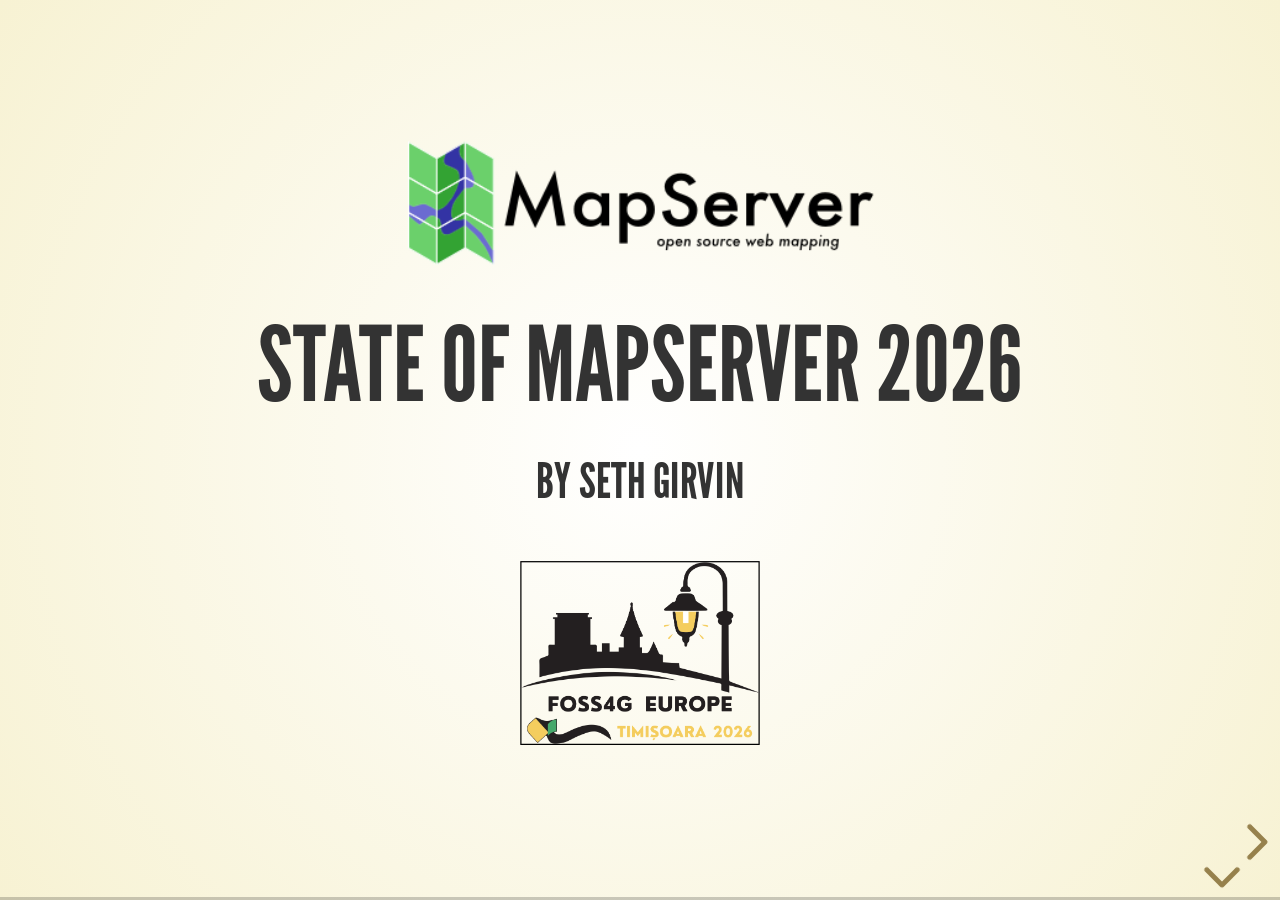
==== index.html @ 499463e8 "Survey files" ====
﻿<!doctype html>
<html>
<head>
    <meta charset="utf-8">
    <meta name="viewport" content="width=device-width, initial-scale=1.0, maximum-scale=1.0, user-scalable=no">

    <title>State of MapServer 2026</title>

    <link rel="stylesheet" href="dist/reset.css">
    <link rel="stylesheet" href="dist/reveal.css">
    <link rel="stylesheet" href="dist/theme/beige.css">
    <link rel="stylesheet" href="css/custom.css">
    <!-- Theme used for syntax highlighted code -->
    <link rel="stylesheet" href="plugin/highlight/monokai.css">
</head>
<body>
    <div class="reveal">
        <div class="slides">
            <section data-external="content/presentation.html"></section>
        </div>
        <div class="slides">
            <section data-external="content/survey.html"></section>
        </div>
    </div>

    <script src="dist/reveal.js"></script>
    <script src="plugin/notes/notes.js"></script>
    <script src="plugin/markdown/markdown.js"></script>
    <script src="plugin/highlight/highlight.js"></script>
    <script>
        // More info about initialization & config:
        // - https://revealjs.com/initialization/
        // - https://revealjs.com/config/
        Reveal.initialize({
            hash: true,

            // Learn about plugins: https://revealjs.com/plugins/
            plugins: [RevealMarkdown, RevealHighlight, RevealNotes],
            dependencies: [
                {
                    src: 'plugin/external/external.js',
                    condition: function () {
                        return !!document.querySelector('[data-external],[data-external-replace]');
                    }
                }
            ]
        });
    </script>
</body>
</html>
---- dist/reveal.css ----
/**
 * reveal.js 5.2.0
 * https://revealjs.com
 * MIT licensed
 *
 * Copyright (C) 2011-2024 Hakim El Hattab, https://hakim.se
 */

.reveal .r-stretch,.reveal .stretch{max-width:none;max-height:none}.reveal pre.r-stretch code,.reveal pre.stretch code{height:100%;max-height:100%;box-sizing:border-box}.reveal .r-fit-text{display:inline-block;white-space:nowrap}.reveal .r-stack{display:grid;grid-template-rows:100%}.reveal .r-stack>*{grid-area:1/1;margin:auto}.reveal .r-hstack,.reveal .r-vstack{display:flex}.reveal .r-hstack img,.reveal .r-hstack video,.reveal .r-vstack img,.reveal .r-vstack video{min-width:0;min-height:0;object-fit:contain}.reveal .r-vstack{flex-direction:column;align-items:center;justify-content:center}.reveal .r-hstack{flex-direction:row;align-items:center;justify-content:center}.reveal .items-stretch{align-items:stretch}.reveal .items-start{align-items:flex-start}.reveal .items-center{align-items:center}.reveal .items-end{align-items:flex-end}.reveal .justify-between{justify-content:space-between}.reveal .justify-around{justify-content:space-around}.reveal .justify-start{justify-content:flex-start}.reveal .justify-center{justify-content:center}.reveal .justify-end{justify-content:flex-end}html.reveal-full-page{width:100%;height:100%;height:100vh;height:calc(var(--vh,1vh) * 100);height:100dvh;overflow:hidden}.reveal-viewport{height:100%;overflow:hidden;position:relative;line-height:1;margin:0;background-color:#fff;color:#000;--r-controls-spacing:12px;--r-overlay-header-height:40px;--r-overlay-margin:0px;--r-overlay-padding:6px;--r-overlay-gap:5px}@media screen and (max-width:1024px),(max-height:768px){.reveal-viewport{--r-overlay-header-height:26px}}.reveal-viewport:fullscreen{top:0!important;left:0!important;width:100%!important;height:100%!important;transform:none!important}.reveal .fragment{transition:all .2s ease}.reveal .fragment:not(.custom){opacity:0;visibility:hidden;will-change:opacity}.reveal .fragment.visible{opacity:1;visibility:inherit}.reveal .fragment.disabled{transition:none}.reveal .fragment.grow{opacity:1;visibility:inherit}.reveal .fragment.grow.visible{transform:scale(1.3)}.reveal .fragment.shrink{opacity:1;visibility:inherit}.reveal .fragment.shrink.visible{transform:scale(.7)}.reveal .fragment.zoom-in{transform:scale(.1)}.reveal .fragment.zoom-in.visible{transform:none}.reveal .fragment.fade-out{opacity:1;visibility:inherit}.reveal .fragment.fade-out.visible{opacity:0;visibility:hidden}.reveal .fragment.semi-fade-out{opacity:1;visibility:inherit}.reveal .fragment.semi-fade-out.visible{opacity:.5;visibility:inherit}.reveal .fragment.strike{opacity:1;visibility:inherit}.reveal .fragment.strike.visible{text-decoration:line-through}.reveal .fragment.fade-up{transform:translate(0,40px)}.reveal .fragment.fade-up.visible{transform:translate(0,0)}.reveal .fragment.fade-down{transform:translate(0,-40px)}.reveal .fragment.fade-down.visible{transform:translate(0,0)}.reveal .fragment.fade-right{transform:translate(-40px,0)}.reveal .fragment.fade-right.visible{transform:translate(0,0)}.reveal .fragment.fade-left{transform:translate(40px,0)}.reveal .fragment.fade-left.visible{transform:translate(0,0)}.reveal .fragment.current-visible,.reveal .fragment.fade-in-then-out{opacity:0;visibility:hidden}.reveal .fragment.current-visible.current-fragment,.reveal .fragment.fade-in-then-out.current-fragment{opacity:1;visibility:inherit}.reveal .fragment.fade-in-then-semi-out{opacity:0;visibility:hidden}.reveal .fragment.fade-in-then-semi-out.visible{opacity:.5;visibility:inherit}.reveal .fragment.fade-in-then-semi-out.current-fragment{opacity:1;visibility:inherit}.reveal .fragment.highlight-blue,.reveal .fragment.highlight-current-blue,.reveal .fragment.highlight-current-green,.reveal .fragment.highlight-current-red,.reveal .fragment.highlight-green,.reveal .fragment.highlight-red{opacity:1;visibility:inherit}.reveal .fragment.highlight-red.visible{color:#ff2c2d}.reveal .fragment.highlight-green.visible{color:#17ff2e}.reveal .fragment.highlight-blue.visible{color:#1b91ff}.reveal .fragment.highlight-current-red.current-fragment{color:#ff2c2d}.reveal .fragment.highlight-current-green.current-fragment{color:#17ff2e}.reveal .fragment.highlight-current-blue.current-fragment{color:#1b91ff}.reveal:after{content:"";font-style:italic}.reveal iframe{z-index:1}.reveal a{position:relative}@keyframes bounce-right{0%,10%,25%,40%,50%{transform:translateX(0)}20%{transform:translateX(10px)}30%{transform:translateX(-5px)}}@keyframes bounce-left{0%,10%,25%,40%,50%{transform:translateX(0)}20%{transform:translateX(-10px)}30%{transform:translateX(5px)}}@keyframes bounce-down{0%,10%,25%,40%,50%{transform:translateY(0)}20%{transform:translateY(10px)}30%{transform:translateY(-5px)}}.reveal .controls{display:none;position:absolute;top:auto;bottom:var(--r-controls-spacing);right:var(--r-controls-spacing);left:auto;z-index:11;color:#000;pointer-events:none;font-size:10px}.reveal .controls button{position:absolute;padding:0;background-color:transparent;border:0;outline:0;cursor:pointer;color:currentColor;transform:scale(.9999);transition:color .2s ease,opacity .2s ease,transform .2s ease;z-index:2;pointer-events:auto;font-size:inherit;visibility:hidden;opacity:0;-webkit-appearance:none;-webkit-tap-highlight-color:transparent}.reveal .controls .controls-arrow:after,.reveal .controls .controls-arrow:before{content:"";position:absolute;top:0;left:0;width:2.6em;height:.5em;border-radius:.25em;background-color:currentColor;transition:all .15s ease,background-color .8s ease;transform-origin:.2em 50%;will-change:transform}.reveal .controls .controls-arrow{position:relative;width:3.6em;height:3.6em}.reveal .controls .controls-arrow:before{transform:translateX(.5em) translateY(1.55em) rotate(45deg)}.reveal .controls .controls-arrow:after{transform:translateX(.5em) translateY(1.55em) rotate(-45deg)}.reveal .controls .controls-arrow:hover:before{transform:translateX(.5em) translateY(1.55em) rotate(40deg)}.reveal .controls .controls-arrow:hover:after{transform:translateX(.5em) translateY(1.55em) rotate(-40deg)}.reveal .controls .controls-arrow:active:before{transform:translateX(.5em) translateY(1.55em) rotate(36deg)}.reveal .controls .controls-arrow:active:after{transform:translateX(.5em) translateY(1.55em) rotate(-36deg)}.reveal .controls .navigate-left{right:6.4em;bottom:3.2em;transform:translateX(-10px)}.reveal .controls .navigate-left.highlight{animation:bounce-left 2s 50 both ease-out}.reveal .controls .navigate-right{right:0;bottom:3.2em;transform:translateX(10px)}.reveal .controls .navigate-right .controls-arrow{transform:rotate(180deg)}.reveal .controls .navigate-right.highlight{animation:bounce-right 2s 50 both ease-out}.reveal .controls .navigate-up{right:3.2em;bottom:6.4em;transform:translateY(-10px)}.reveal .controls .navigate-up .controls-arrow{transform:rotate(90deg)}.reveal .controls .navigate-down{right:3.2em;bottom:-1.4em;padding-bottom:1.4em;transform:translateY(10px)}.reveal .controls .navigate-down .controls-arrow{transform:rotate(-90deg)}.reveal .controls .navigate-down.highlight{animation:bounce-down 2s 50 both ease-out}.reveal .controls[data-controls-back-arrows=faded] .navigate-up.enabled{opacity:.3}.reveal .controls[data-controls-back-arrows=faded] .navigate-up.enabled:hover{opacity:1}.reveal .controls[data-controls-back-arrows=hidden] .navigate-up.enabled{opacity:0;visibility:hidden}.reveal .controls .enabled{visibility:visible;opacity:.9;cursor:pointer;transform:none}.reveal .controls .enabled.fragmented{opacity:.5}.reveal .controls .enabled.fragmented:hover,.reveal .controls .enabled:hover{opacity:1}.reveal:not(.rtl) .controls[data-controls-back-arrows=faded] .navigate-left.enabled{opacity:.3}.reveal:not(.rtl) .controls[data-controls-back-arrows=faded] .navigate-left.enabled:hover{opacity:1}.reveal:not(.rtl) .controls[data-controls-back-arrows=hidden] .navigate-left.enabled{opacity:0;visibility:hidden}.reveal.rtl .controls[data-controls-back-arrows=faded] .navigate-right.enabled{opacity:.3}.reveal.rtl .controls[data-controls-back-arrows=faded] .navigate-right.enabled:hover{opacity:1}.reveal.rtl .controls[data-controls-back-arrows=hidden] .navigate-right.enabled{opacity:0;visibility:hidden}.reveal[data-navigation-mode=linear].has-horizontal-slides .navigate-down,.reveal[data-navigation-mode=linear].has-horizontal-slides .navigate-up{display:none}.reveal:not(.has-vertical-slides) .controls .navigate-left,.reveal[data-navigation-mode=linear].has-horizontal-slides .navigate-left{bottom:1.4em;right:5.5em}.reveal:not(.has-vertical-slides) .controls .navigate-right,.reveal[data-navigation-mode=linear].has-horizontal-slides .navigate-right{bottom:1.4em;right:.5em}.reveal:not(.has-horizontal-slides) .controls .navigate-up{right:1.4em;bottom:5em}.reveal:not(.has-horizontal-slides) .controls .navigate-down{right:1.4em;bottom:.5em}.reveal.has-dark-background .controls{color:#fff}.reveal.has-light-background .controls{color:#000}.reveal.no-hover .controls .controls-arrow:active:before,.reveal.no-hover .controls .controls-arrow:hover:before{transform:translateX(.5em) translateY(1.55em) rotate(45deg)}.reveal.no-hover .controls .controls-arrow:active:after,.reveal.no-hover .controls .controls-arrow:hover:after{transform:translateX(.5em) translateY(1.55em) rotate(-45deg)}@media screen and (min-width:500px){.reveal-viewport{--r-controls-spacing:0.8em}.reveal .controls[data-controls-layout=edges]{top:0;right:0;bottom:0;left:0}.reveal .controls[data-controls-layout=edges] .navigate-down,.reveal .controls[data-controls-layout=edges] .navigate-left,.reveal .controls[data-controls-layout=edges] .navigate-right,.reveal .controls[data-controls-layout=edges] .navigate-up{bottom:auto;right:auto}.reveal .controls[data-controls-layout=edges] .navigate-left{top:50%;left:var(--r-controls-spacing);margin-top:-1.8em}.reveal .controls[data-controls-layout=edges] .navigate-right{top:50%;right:var(--r-controls-spacing);margin-top:-1.8em}.reveal .controls[data-controls-layout=edges] .navigate-up{top:var(--r-controls-spacing);left:50%;margin-left:-1.8em}.reveal .controls[data-controls-layout=edges] .navigate-down{bottom:calc(var(--r-controls-spacing) - 1.4em + .3em);left:50%;margin-left:-1.8em}}.reveal .progress{position:absolute;display:none;height:3px;width:100%;bottom:0;left:0;z-index:10;background-color:rgba(0,0,0,.2);color:#fff}.reveal .progress:after{content:"";display:block;position:absolute;height:10px;width:100%;top:-10px}.reveal .progress span{display:block;height:100%;width:100%;background-color:currentColor;transition:transform .8s cubic-bezier(.26,.86,.44,.985);transform-origin:0 0;transform:scaleX(0)}.reveal .slide-number{position:absolute;display:block;right:8px;bottom:8px;z-index:31;font-family:Helvetica,sans-serif;font-size:12px;line-height:1;color:#fff;background-color:rgba(0,0,0,.4);padding:5px}.reveal .slide-number a{color:currentColor}.reveal .slide-number-delimiter{margin:0 3px}.reveal{position:relative;width:100%;height:100%;overflow:hidden;touch-action:pinch-zoom}.reveal.embedded{touch-action:pan-y}.reveal.embedded.is-vertical-slide{touch-action:none}.reveal .slides{position:absolute;width:100%;height:100%;top:0;right:0;bottom:0;left:0;margin:auto;pointer-events:none;overflow:visible;z-index:1;text-align:center;perspective:600px;perspective-origin:50% 40%}.reveal .slides>section{perspective:600px}.reveal .slides>section,.reveal .slides>section>section{display:none;position:absolute;width:100%;pointer-events:auto;z-index:10;transform-style:flat;transition:transform-origin .8s cubic-bezier(.26,.86,.44,.985),transform .8s cubic-bezier(.26,.86,.44,.985),visibility .8s cubic-bezier(.26,.86,.44,.985),opacity .8s cubic-bezier(.26,.86,.44,.985)}.reveal[data-transition-speed=fast] .slides section{transition-duration:.4s}.reveal[data-transition-speed=slow] .slides section{transition-duration:1.2s}.reveal .slides section[data-transition-speed=fast]{transition-duration:.4s}.reveal .slides section[data-transition-speed=slow]{transition-duration:1.2s}.reveal .slides>section.stack{padding-top:0;padding-bottom:0;pointer-events:none;height:100%}.reveal .slides>section.present,.reveal .slides>section>section.present{display:block;z-index:11;opacity:1}.reveal .slides>section:empty,.reveal .slides>section>section:empty,.reveal .slides>section>section[data-background-interactive],.reveal .slides>section[data-background-interactive]{pointer-events:none}.reveal.center,.reveal.center .slides,.reveal.center .slides section{min-height:0!important}.reveal .slides>section:not(.present),.reveal .slides>section>section:not(.present){pointer-events:none}.reveal.overview .slides>section,.reveal.overview .slides>section>section{pointer-events:auto}.reveal .slides>section.future,.reveal .slides>section.future>section,.reveal .slides>section.past,.reveal .slides>section.past>section,.reveal .slides>section>section.future,.reveal .slides>section>section.past{opacity:0}.reveal .slides>section[data-transition=slide].past,.reveal .slides>section[data-transition~=slide-out].past,.reveal.slide .slides>section:not([data-transition]).past{transform:translate(-150%,0)}.reveal .slides>section[data-transition=slide].future,.reveal .slides>section[data-transition~=slide-in].future,.reveal.slide .slides>section:not([data-transition]).future{transform:translate(150%,0)}.reveal .slides>section>section[data-transition=slide].past,.reveal .slides>section>section[data-transition~=slide-out].past,.reveal.slide .slides>section>section:not([data-transition]).past{transform:translate(0,-150%)}.reveal .slides>section>section[data-transition=slide].future,.reveal .slides>section>section[data-transition~=slide-in].future,.reveal.slide .slides>section>section:not([data-transition]).future{transform:translate(0,150%)}.reveal .slides>section[data-transition=linear].past,.reveal .slides>section[data-transition~=linear-out].past,.reveal.linear .slides>section:not([data-transition]).past{transform:translate(-150%,0)}.reveal .slides>section[data-transition=linear].future,.reveal .slides>section[data-transition~=linear-in].future,.reveal.linear .slides>section:not([data-transition]).future{transform:translate(150%,0)}.reveal .slides>section>section[data-transition=linear].past,.reveal .slides>section>section[data-transition~=linear-out].past,.reveal.linear .slides>section>section:not([data-transition]).past{transform:translate(0,-150%)}.reveal .slides>section>section[data-transition=linear].future,.reveal .slides>section>section[data-transition~=linear-in].future,.reveal.linear .slides>section>section:not([data-transition]).future{transform:translate(0,150%)}.reveal .slides section[data-transition=default].stack,.reveal.default .slides section.stack{transform-style:preserve-3d}.reveal .slides>section[data-transition=default].past,.reveal .slides>section[data-transition~=default-out].past,.reveal.default .slides>section:not([data-transition]).past{transform:translate3d(-100%,0,0) rotateY(-90deg) translate3d(-100%,0,0)}.reveal .slides>section[data-transition=default].future,.reveal .slides>section[data-transition~=default-in].future,.reveal.default .slides>section:not([data-transition]).future{transform:translate3d(100%,0,0) rotateY(90deg) translate3d(100%,0,0)}.reveal .slides>section>section[data-transition=default].past,.reveal .slides>section>section[data-transition~=default-out].past,.reveal.default .slides>section>section:not([data-transition]).past{transform:translate3d(0,-300px,0) rotateX(70deg) translate3d(0,-300px,0)}.reveal .slides>section>section[data-transition=default].future,.reveal .slides>section>section[data-transition~=default-in].future,.reveal.default .slides>section>section:not([data-transition]).future{transform:translate3d(0,300px,0) rotateX(-70deg) translate3d(0,300px,0)}.reveal .slides section[data-transition=convex].stack,.reveal.convex .slides section.stack{transform-style:preserve-3d}.reveal .slides>section[data-transition=convex].past,.reveal .slides>section[data-transition~=convex-out].past,.reveal.convex .slides>section:not([data-transition]).past{transform:translate3d(-100%,0,0) rotateY(-90deg) translate3d(-100%,0,0)}.reveal .slides>section[data-transition=convex].future,.reveal .slides>section[data-transition~=convex-in].future,.reveal.convex .slides>section:not([data-transition]).future{transform:translate3d(100%,0,0) rotateY(90deg) translate3d(100%,0,0)}.reveal .slides>section>section[data-transition=convex].past,.reveal .slides>section>section[data-transition~=convex-out].past,.reveal.convex .slides>section>section:not([data-transition]).past{transform:translate3d(0,-300px,0) rotateX(70deg) translate3d(0,-300px,0)}.reveal .slides>section>section[data-transition=convex].future,.reveal .slides>section>section[data-transition~=convex-in].future,.reveal.convex .slides>section>section:not([data-transition]).future{transform:translate3d(0,300px,0) rotateX(-70deg) translate3d(0,300px,0)}.reveal .slides section[data-transition=concave].stack,.reveal.concave .slides section.stack{transform-style:preserve-3d}.reveal .slides>section[data-transition=concave].past,.reveal .slides>section[data-transition~=concave-out].past,.reveal.concave .slides>section:not([data-transition]).past{transform:translate3d(-100%,0,0) rotateY(90deg) translate3d(-100%,0,0)}.reveal .slides>section[data-transition=concave].future,.reveal .slides>section[data-transition~=concave-in].future,.reveal.concave .slides>section:not([data-transition]).future{transform:translate3d(100%,0,0) rotateY(-90deg) translate3d(100%,0,0)}.reveal .slides>section>section[data-transition=concave].past,.reveal .slides>section>section[data-transition~=concave-out].past,.reveal.concave .slides>section>section:not([data-transition]).past{transform:translate3d(0,-80%,0) rotateX(-70deg) translate3d(0,-80%,0)}.reveal .slides>section>section[data-transition=concave].future,.reveal .slides>section>section[data-transition~=concave-in].future,.reveal.concave .slides>section>section:not([data-transition]).future{transform:translate3d(0,80%,0) rotateX(70deg) translate3d(0,80%,0)}.reveal .slides section[data-transition=zoom],.reveal.zoom .slides section:not([data-transition]){transition-timing-function:ease}.reveal .slides>section[data-transition=zoom].past,.reveal .slides>section[data-transition~=zoom-out].past,.reveal.zoom .slides>section:not([data-transition]).past{visibility:hidden;transform:scale(16)}.reveal .slides>section[data-transition=zoom].future,.reveal .slides>section[data-transition~=zoom-in].future,.reveal.zoom .slides>section:not([data-transition]).future{visibility:hidden;transform:scale(.2)}.reveal .slides>section>section[data-transition=zoom].past,.reveal .slides>section>section[data-transition~=zoom-out].past,.reveal.zoom .slides>section>section:not([data-transition]).past{transform:scale(16)}.reveal .slides>section>section[data-transition=zoom].future,.reveal .slides>section>section[data-transition~=zoom-in].future,.reveal.zoom .slides>section>section:not([data-transition]).future{transform:scale(.2)}.reveal.cube .slides{perspective:1300px}.reveal.cube .slides section{padding:30px;min-height:700px;backface-visibility:hidden;box-sizing:border-box;transform-style:preserve-3d}.reveal.center.cube .slides section{min-height:0}.reveal.cube .slides section:not(.stack):before{content:"";position:absolute;display:block;width:100%;height:100%;left:0;top:0;background:rgba(0,0,0,.1);border-radius:4px;transform:translateZ(-20px)}.reveal.cube .slides section:not(.stack):after{content:"";position:absolute;display:block;width:90%;height:30px;left:5%;bottom:0;background:0 0;z-index:1;border-radius:4px;box-shadow:0 95px 25px rgba(0,0,0,.2);transform:translateZ(-90px) rotateX(65deg)}.reveal.cube .slides>section.stack{padding:0;background:0 0}.reveal.cube .slides>section.past{transform-origin:100% 0;transform:translate3d(-100%,0,0) rotateY(-90deg)}.reveal.cube .slides>section.future{transform-origin:0 0;transform:translate3d(100%,0,0) rotateY(90deg)}.reveal.cube .slides>section>section.past{transform-origin:0 100%;transform:translate3d(0,-100%,0) rotateX(90deg)}.reveal.cube .slides>section>section.future{transform-origin:0 0;transform:translate3d(0,100%,0) rotateX(-90deg)}.reveal.page .slides{perspective-origin:0 50%;perspective:3000px}.reveal.page .slides section{padding:30px;min-height:700px;box-sizing:border-box;transform-style:preserve-3d}.reveal.page .slides section.past{z-index:12}.reveal.page .slides section:not(.stack):before{content:"";position:absolute;display:block;width:100%;height:100%;left:0;top:0;background:rgba(0,0,0,.1);transform:translateZ(-20px)}.reveal.page .slides section:not(.stack):after{content:"";position:absolute;display:block;width:90%;height:30px;left:5%;bottom:0;background:0 0;z-index:1;border-radius:4px;box-shadow:0 95px 25px rgba(0,0,0,.2);transform:translateZ(-90px) rotateX(65deg)}.reveal.page .slides>section.stack{padding:0;background:0 0}.reveal.page .slides>section.past{transform-origin:0 0;transform:translate3d(-40%,0,0) rotateY(-80deg)}.reveal.page .slides>section.future{transform-origin:100% 0;transform:translate3d(0,0,0)}.reveal.page .slides>section>section.past{transform-origin:0 0;transform:translate3d(0,-40%,0) rotateX(80deg)}.reveal.page .slides>section>section.future{transform-origin:0 100%;transform:translate3d(0,0,0)}.reveal .slides section[data-transition=fade],.reveal.fade .slides section:not([data-transition]),.reveal.fade .slides>section>section:not([data-transition]){transform:none;transition:opacity .5s}.reveal.fade.overview .slides section,.reveal.fade.overview .slides>section>section{transition:none}.reveal .slides section[data-transition=none],.reveal.none .slides section:not([data-transition]){transform:none;transition:none}.reveal .pause-overlay{position:absolute;top:0;left:0;width:100%;height:100%;background:#000;visibility:hidden;opacity:0;z-index:100;transition:all 1s ease}.reveal .pause-overlay .resume-button{position:absolute;bottom:20px;right:20px;color:#ccc;border-radius:2px;padding:6px 14px;border:2px solid #ccc;font-size:16px;background:0 0;cursor:pointer}.reveal .pause-overlay .resume-button:hover{color:#fff;border-color:#fff}.reveal.paused .pause-overlay{visibility:visible;opacity:1}.reveal .no-transition,.reveal .no-transition *,.reveal .slides.disable-slide-transitions section{transition:none!important}.reveal .slides.disable-slide-transitions section{transform:none!important}.reveal .backgrounds{position:absolute;width:100%;height:100%;top:0;left:0;perspective:600px}.reveal .slide-background{display:none;position:absolute;width:100%;height:100%;opacity:0;visibility:hidden;overflow:hidden;background-color:rgba(0,0,0,0);transition:all .8s cubic-bezier(.26,.86,.44,.985)}.reveal .slide-background-content{position:absolute;width:100%;height:100%;background-position:50% 50%;background-repeat:no-repeat;background-size:cover}.reveal .slide-background.stack{display:block}.reveal .slide-background.present{opacity:1;visibility:visible;z-index:2}.print-pdf .reveal .slide-background{opacity:1!important;visibility:visible!important}.reveal .slide-background video{position:absolute;width:100%;height:100%;max-width:none;max-height:none;top:0;left:0;object-fit:cover}.reveal .slide-background[data-background-size=contain] video{object-fit:contain}.reveal>.backgrounds .slide-background[data-background-transition=none],.reveal[data-background-transition=none]>.backgrounds .slide-background:not([data-background-transition]){transition:none}.reveal>.backgrounds .slide-background[data-background-transition=slide],.reveal[data-background-transition=slide]>.backgrounds .slide-background:not([data-background-transition]){opacity:1}.reveal>.backgrounds .slide-background.past[data-background-transition=slide],.reveal[data-background-transition=slide]>.backgrounds .slide-background.past:not([data-background-transition]){transform:translate(-100%,0)}.reveal>.backgrounds .slide-background.future[data-background-transition=slide],.reveal[data-background-transition=slide]>.backgrounds .slide-background.future:not([data-background-transition]){transform:translate(100%,0)}.reveal>.backgrounds .slide-background>.slide-background.past[data-background-transition=slide],.reveal[data-background-transition=slide]>.backgrounds .slide-background>.slide-background.past:not([data-background-transition]){transform:translate(0,-100%)}.reveal>.backgrounds .slide-background>.slide-background.future[data-background-transition=slide],.reveal[data-background-transition=slide]>.backgrounds .slide-background>.slide-background.future:not([data-background-transition]){transform:translate(0,100%)}.reveal>.backgrounds .slide-background.past[data-background-transition=convex],.reveal[data-background-transition=convex]>.backgrounds .slide-background.past:not([data-background-transition]){opacity:0;transform:translate3d(-100%,0,0) rotateY(-90deg) translate3d(-100%,0,0)}.reveal>.backgrounds .slide-background.future[data-background-transition=convex],.reveal[data-background-transition=convex]>.backgrounds .slide-background.future:not([data-background-transition]){opacity:0;transform:translate3d(100%,0,0) rotateY(90deg) translate3d(100%,0,0)}.reveal>.backgrounds .slide-background>.slide-background.past[data-background-transition=convex],.reveal[data-background-transition=convex]>.backgrounds .slide-background>.slide-background.past:not([data-background-transition]){opacity:0;transform:translate3d(0,-100%,0) rotateX(90deg) translate3d(0,-100%,0)}.reveal>.backgrounds .slide-background>.slide-background.future[data-background-transition=convex],.reveal[data-background-transition=convex]>.backgrounds .slide-background>.slide-background.future:not([data-background-transition]){opacity:0;transform:translate3d(0,100%,0) rotateX(-90deg) translate3d(0,100%,0)}.reveal>.backgrounds .slide-background.past[data-background-transition=concave],.reveal[data-background-transition=concave]>.backgrounds .slide-background.past:not([data-background-transition]){opacity:0;transform:translate3d(-100%,0,0) rotateY(90deg) translate3d(-100%,0,0)}.reveal>.backgrounds .slide-background.future[data-background-transition=concave],.reveal[data-background-transition=concave]>.backgrounds .slide-background.future:not([data-background-transition]){opacity:0;transform:translate3d(100%,0,0) rotateY(-90deg) translate3d(100%,0,0)}.reveal>.backgrounds .slide-background>.slide-background.past[data-background-transition=concave],.reveal[data-background-transition=concave]>.backgrounds .slide-background>.slide-background.past:not([data-background-transition]){opacity:0;transform:translate3d(0,-100%,0) rotateX(-90deg) translate3d(0,-100%,0)}.reveal>.backgrounds .slide-background>.slide-background.future[data-background-transition=concave],.reveal[data-background-transition=concave]>.backgrounds .slide-background>.slide-background.future:not([data-background-transition]){opacity:0;transform:translate3d(0,100%,0) rotateX(90deg) translate3d(0,100%,0)}.reveal>.backgrounds .slide-background[data-background-transition=zoom],.reveal[data-background-transition=zoom]>.backgrounds .slide-background:not([data-background-transition]){transition-timing-function:ease}.reveal>.backgrounds .slide-background.past[data-background-transition=zoom],.reveal[data-background-transition=zoom]>.backgrounds .slide-background.past:not([data-background-transition]){opacity:0;visibility:hidden;transform:scale(16)}.reveal>.backgrounds .slide-background.future[data-background-transition=zoom],.reveal[data-background-transition=zoom]>.backgrounds .slide-background.future:not([data-background-transition]){opacity:0;visibility:hidden;transform:scale(.2)}.reveal>.backgrounds .slide-background>.slide-background.past[data-background-transition=zoom],.reveal[data-background-transition=zoom]>.backgrounds .slide-background>.slide-background.past:not([data-background-transition]){opacity:0;visibility:hidden;transform:scale(16)}.reveal>.backgrounds .slide-background>.slide-background.future[data-background-transition=zoom],.reveal[data-background-transition=zoom]>.backgrounds .slide-background>.slide-background.future:not([data-background-transition]){opacity:0;visibility:hidden;transform:scale(.2)}.reveal[data-transition-speed=fast]>.backgrounds .slide-background{transition-duration:.4s}.reveal[data-transition-speed=slow]>.backgrounds .slide-background{transition-duration:1.2s}.reveal [data-auto-animate-target^=unmatched]{will-change:opacity}.reveal section[data-auto-animate]:not(.stack):not([data-auto-animate=running]) [data-auto-animate-target^=unmatched]{opacity:0}.reveal.overview{perspective-origin:50% 50%;perspective:700px}.reveal.overview .slides section{height:100%;top:0!important;opacity:1!important;overflow:hidden;visibility:visible!important;cursor:pointer;box-sizing:border-box}.reveal.overview .slides section.present,.reveal.overview .slides section:hover{outline:10px solid rgba(150,150,150,.6);outline-offset:10px}.reveal.overview .slides section.present{outline:10px solid var(--r-link-color)}.reveal.overview .slides section .fragment{opacity:1;transition:none}.reveal.overview .slides section:after,.reveal.overview .slides section:before{display:none!important}.reveal.overview .slides>section.stack{padding:0;top:0!important;background:0 0;outline:0;overflow:visible}.reveal.overview .backgrounds{perspective:inherit}.reveal.overview .backgrounds .slide-background{opacity:1;visibility:visible;outline:10px solid rgba(150,150,150,.1);outline-offset:10px}.reveal.overview .backgrounds .slide-background.stack{overflow:visible}.reveal.overview .slides section,.reveal.overview-deactivating .slides section{transition:none}.reveal.overview .backgrounds .slide-background,.reveal.overview-deactivating .backgrounds .slide-background{transition:none}.reveal.rtl .slides,.reveal.rtl .slides h1,.reveal.rtl .slides h2,.reveal.rtl .slides h3,.reveal.rtl .slides h4,.reveal.rtl .slides h5,.reveal.rtl .slides h6{direction:rtl;font-family:sans-serif}.reveal.rtl code,.reveal.rtl pre{direction:ltr}.reveal.rtl ol,.reveal.rtl ul{text-align:right}.reveal.rtl .progress span{transform-origin:100% 0}.reveal.has-parallax-background .backgrounds{transition:all .8s ease}.reveal.has-parallax-background[data-transition-speed=fast] .backgrounds{transition-duration:.4s}.reveal.has-parallax-background[data-transition-speed=slow] .backgrounds{transition-duration:1.2s}@keyframes fade-in{from{opacity:0}to{opacity:1}}@keyframes scale-up{from{transform:scale(.95)}to{transform:scale(1)}}.reveal [data-preview-image],.reveal [data-preview-link]:not(a):not([data-preview-link=false]),.reveal [data-preview-video]{cursor:zoom-in}.r-overlay{position:absolute;top:var(--r-overlay-margin);right:var(--r-overlay-margin);bottom:var(--r-overlay-margin);left:var(--r-overlay-margin);border-radius:min(var(--r-overlay-margin),6px);z-index:99;background:rgba(0,0,0,.95);-webkit-backdrop-filter:blur(10px);backdrop-filter:blur(10px);transition:all .3s ease;color:#fff;animation:fade-in .3s ease;font-family:ui-sans-serif,system-ui,-apple-system,Helvetica,sans-serif}.r-overlay-viewport{position:absolute;top:var(--r-overlay-padding);right:var(--r-overlay-padding);bottom:var(--r-overlay-padding);left:var(--r-overlay-padding);gap:var(--r-overlay-gap);display:flex;flex-direction:column}.r-overlay-header{display:flex;z-index:2;box-sizing:border-box;align-items:center;justify-content:flex-end;height:var(--r-overlay-header-height);gap:6px}.r-overlay-header .r-overlay-button{all:unset;display:flex;align-items:center;justify-content:center;min-width:var(--r-overlay-header-height);min-height:var(--r-overlay-header-height);padding:0 calc(var(--r-overlay-header-height)/ 4);opacity:1;border-radius:6px;font-size:18px;gap:8px;cursor:pointer;box-sizing:border-box}.r-overlay-header .r-overlay-button:hover{opacity:1;background-color:rgba(255,255,255,.15)}.r-overlay-header .icon{display:inline-block;width:20px;height:20px;background-position:50% 50%;background-size:100%;background-repeat:no-repeat}.r-overlay-close .icon{background-image:url([data-uri])}.r-overlay-external .icon{background-image:url([data-uri])}.r-overlay-content{position:relative;display:grid;place-items:center;border-radius:6px;overflow:hidden;flex-grow:1;background-color:rgba(20,20,20,.8);animation:scale-up .5s cubic-bezier(.26,.86,.44,.985)}.r-overlay-spinner{position:absolute;display:block;top:50%;left:50%;width:32px;height:32px;margin:-16px 0 0 -16px;z-index:10;background-image:url([data-uri]%2F%2F%2F6%2Bvr8nJybW1tcDAwOjo6Nvb26ioqKOjo7Ozs%2FLy8vz8%2FAAAAAAAAAAAACH%2FC05FVFNDQVBFMi4wAwEAAAAh%2FhpDcmVhdGVkIHdpdGggYWpheGxvYWQuaW5mbwAh%[base64]%2FV%2FnmOM82XiHRLYKhKP1oZmADdEAAAh%2BQQJCgAAACwAAAAAIAAgAAAE6hDISWlZpOrNp1lGNRSdRpDUolIGw5RUYhhHukqFu8DsrEyqnWThGvAmhVlteBvojpTDDBUEIFwMFBRAmBkSgOrBFZogCASwBDEY%2FCZSg7GSE0gSCjQBMVG023xWBhklAnoEdhQEfyNqMIcKjhRsjEdnezB%2BA4k8gTwJhFuiW4dokXiloUepBAp5qaKpp6%2BHo7aWW54wl7obvEe0kRuoplCGepwSx2jJvqHEmGt6whJpGpfJCHmOoNHKaHx61WiSR92E4lbFoq%2BB6QDtuetcaBPnW6%2BO7wDHpIiK9SaVK5GgV543tzjgGcghAgAh%[base64]%2B%2BG%2Bw48edZPK%2BM6hLJpQg484enXIdQFSS1u6UhksENEQAAIfkECQoAAAAsAAAAACAAIAAABOcQyEmpGKLqzWcZRVUQnZYg1aBSh2GUVEIQ2aQOE%2BG%2BcD4ntpWkZQj1JIiZIogDFFyHI0UxQwFugMSOFIPJftfVAEoZLBbcLEFhlQiqGp1Vd140AUklUN3eCA51C1EWMzMCezCBBmkxVIVHBWd3HHl9JQOIJSdSnJ0TDKChCwUJjoWMPaGqDKannasMo6WnM562R5YluZRwur0wpgqZE7NKUm%2BFNRPIhjBJxKZteWuIBMN4zRMIVIhffcgojwCF117i4nlLnY5ztRLsnOk%2BaV%2BoJY7V7m76PdkS4trKcdg0Zc0tTcKkRAAAIfkECQoAAAAsAAAAACAAIAAABO4QyEkpKqjqzScpRaVkXZWQEximw1BSCUEIlDohrft6cpKCk5xid5MNJTaAIkekKGQkWyKHkvhKsR7ARmitkAYDYRIbUQRQjWBwJRzChi9CRlBcY1UN4g0%[base64]%[base64]%2BE71SRQeyqUToLA7VxF0JDyIQh%2FMVVPMt1ECZlfcjZJ9mIKoaTl1MRIl5o4CUKXOwmyrCInCKqcWtvadL2SYhyASyNDJ0uIiRMDjI0Fd30%2FiI2UA5GSS5UDj2l6NoqgOgN4gksEBgYFf0FDqKgHnyZ9OX8HrgYHdHpcHQULXAS2qKpENRg7eAMLC7kTBaixUYFkKAzWAAnLC7FLVxLWDBLKCwaKTULgEwbLA4hJtOkSBNqITT3xEgfLpBtzE%2FjiuL04RGEBgwWhShRgQExHBAAh%2BQQJCgAAACwAAAAAIAAgAAAE7xDISWlSqerNpyJKhWRdlSAVoVLCWk6JKlAqAavhO9UkUHsqlE6CwO1cRdCQ8iEIfzFVTzLdRAmZX3I2SfZiCqGk5dTESJeaOAlClzsJsqwiJwiqnFrb2nS9kmIcgEsjQydLiIlHehhpejaIjzh9eomSjZR%[base64]%2BE71SRQeyqUToLA7VxF0JDyIQh%[base64]%2BE71SRQeyqUToLA7VxF0JDyIQh%2FMVVPMt1ECZlfcjZJ9mIKoaTl1MRIl5o4CUKXOwmyrCInCKqcWtvadL2SYhyASyNDJ0uIiUd6GAULDJCRiXo1CpGXDJOUjY%2BYip9DhToJA4RBLwMLCwVDfRgbBAaqqoZ1XBMHswsHtxtFaH1iqaoGNgAIxRpbFAgfPQSqpbgGBqUD1wBXeCYp1AYZ19JJOYgH1KwA4UBvQwXUBxPqVD9L3sbp2BNk2xvvFPJd%2BMFCN6HAAIKgNggY0KtEBAAh%[base64]%2BvsYMDAzZQPC9VCNkDWUhGkuE5PxJNwiUK4UfLzOlD4WvzAHaoG9nxPi5d%2BjYUqfAhhykOFwJWiAAAIfkECQoAAAAsAAAAACAAIAAABPAQyElpUqnqzaciSoVkXVUMFaFSwlpOCcMYlErAavhOMnNLNo8KsZsMZItJEIDIFSkLGQoQTNhIsFehRww2CQLKF0tYGKYSg%2BygsZIuNqJksKgbfgIGepNo2cIUB3V1B3IvNiBYNQaDSTtfhhx0CwVPI0UJe0%2Bbm4g5VgcGoqOcnjmjqDSdnhgEoamcsZuXO1aWQy8KAwOAuTYYGwi7w5h%2BKr0SJ8MFihpNbx%2B4Erq7BYBuzsdiH1jCAzoSfl0rVirNbRXlBBlLX%2BBP0XJLAPGzTkAuAOqb0WT5AH7OcdCm5B8TgRwSRKIHQtaLCwg1RAAAOwAAAAAAAAAAAA%3D%3D);visibility:hidden;opacity:0}.r-overlay-preview .r-overlay-content iframe{width:100%;height:100%;max-width:100%;max-height:100%;border:0;opacity:0;visibility:hidden;transition:all .3s ease}.r-overlay-preview[data-state=loaded] iframe{opacity:1;visibility:visible}.r-overlay-preview .r-overlay-content img,.r-overlay-preview .r-overlay-content video{position:absolute;max-width:100%;max-height:100%;width:100%;height:100%;margin:0;object-fit:scale-down}.r-overlay-preview[data-preview-fit=none] img,.r-overlay-preview[data-preview-fit=none] video{object-fit:none}.r-overlay-preview[data-preview-fit=scale-down] img,.r-overlay-preview[data-preview-fit=scale-down] video{object-fit:scale-down}.r-overlay-preview[data-preview-fit=contain] img,.r-overlay-preview[data-preview-fit=contain] video{object-fit:contain}.r-overlay-preview[data-preview-fit=cover] img,.r-overlay-preview[data-preview-fit=cover] video{object-fit:cover}.r-overlay-preview[data-state=loaded] .r-overlay-content-inner{position:absolute;z-index:-1;left:0;top:45%;width:100%;text-align:center;letter-spacing:normal}.r-overlay-preview .r-overlay-error{font-size:18px;color:orange}.r-overlay-preview .x-frame-error{opacity:0;transition:opacity .3s ease .3s}.r-overlay-preview[data-state=loaded] .x-frame-error{opacity:1}.r-overlay-preview[data-state=loading] .r-overlay-spinner{opacity:.6;visibility:visible}.r-overlay-help .r-overlay-content{overflow:auto}.r-overlay-help-content{max-width:560px;padding:20px 0;margin:auto;text-align:center;letter-spacing:normal}.r-overlay-help-content .title{font-size:20px;margin-top:0}.r-overlay-help .r-overlay-help-content table{border:1px solid #fff;border-collapse:collapse;font-size:16px;text-align:left}.r-overlay-help .r-overlay-help-content table td,.r-overlay-help .r-overlay-help-content table th{width:240px;padding:14px;border:1px solid #fff;vertical-align:middle}.r-overlay-help .r-overlay-help-content table th{padding-top:20px;padding-bottom:20px}.reveal .playback{position:absolute;left:15px;bottom:20px;z-index:30;cursor:pointer;transition:all .4s ease;-webkit-tap-highlight-color:transparent}.reveal.overview .playback{opacity:0;visibility:hidden}.reveal .hljs{min-height:100%}.reveal .hljs table{margin:initial}.reveal .hljs-ln-code,.reveal .hljs-ln-numbers{padding:0;border:0}.reveal .hljs-ln-numbers{opacity:.6;padding-right:.75em;text-align:right;vertical-align:top}.reveal .hljs.has-highlights tr:not(.highlight-line){opacity:.4}.reveal .hljs.has-highlights.fragment{transition:all .2s ease}.reveal .hljs:not(:first-child).fragment{position:absolute;top:0;left:0;width:100%;box-sizing:border-box}.reveal pre[data-auto-animate-target]{overflow:hidden}.reveal pre[data-auto-animate-target] code{height:100%}.reveal .roll{display:inline-block;line-height:1.2;overflow:hidden;vertical-align:top;perspective:400px;perspective-origin:50% 50%}.reveal .roll:hover{background:0 0;text-shadow:none}.reveal .roll span{display:block;position:relative;padding:0 2px;pointer-events:none;transition:all .4s ease;transform-origin:50% 0;transform-style:preserve-3d;backface-visibility:hidden}.reveal .roll:hover span{background:rgba(0,0,0,.5);transform:translate3d(0,0,-45px) rotateX(90deg)}.reveal .roll span:after{content:attr(data-title);display:block;position:absolute;left:0;top:0;padding:0 2px;backface-visibility:hidden;transform-origin:50% 0;transform:translate3d(0,110%,0) rotateX(-90deg)}.reveal aside.notes{display:none}.reveal .speaker-notes{display:none;position:absolute;width:33.3333333333%;height:100%;top:0;left:100%;padding:14px 18px 14px 18px;z-index:1;font-size:18px;line-height:1.4;border:1px solid rgba(0,0,0,.05);color:#222;background-color:#f5f5f5;overflow:auto;box-sizing:border-box;text-align:left;font-family:Helvetica,sans-serif;-webkit-overflow-scrolling:touch}.reveal .speaker-notes .notes-placeholder{color:#ccc;font-style:italic}.reveal .speaker-notes:focus{outline:0}.reveal .speaker-notes:before{content:"Speaker notes";display:block;margin-bottom:10px;opacity:.5}.reveal.show-notes{max-width:75%;overflow:visible}.reveal.show-notes .speaker-notes{display:block}@media screen and (min-width:1600px){.reveal .speaker-notes{font-size:20px}}@media screen and (max-width:1024px){.reveal.show-notes{border-left:0;max-width:none;max-height:70%;max-height:70vh;overflow:visible}.reveal.show-notes .speaker-notes{top:100%;left:0;width:100%;height:30vh;border:0}}@media screen and (max-width:600px){.reveal.show-notes{max-height:60%;max-height:60vh}.reveal.show-notes .speaker-notes{top:100%;height:40vh}.reveal .speaker-notes{font-size:14px}}.reveal .jump-to-slide{position:absolute;top:15px;left:15px;z-index:30;font-size:32px;-webkit-tap-highlight-color:transparent}.reveal .jump-to-slide-input{background:0 0;padding:8px;font-size:inherit;color:currentColor;border:0}.reveal .jump-to-slide-input::placeholder{color:currentColor;opacity:.5}.reveal.has-dark-background .jump-to-slide-input{color:#fff}.reveal.has-light-background .jump-to-slide-input{color:#222}.reveal .jump-to-slide-input:focus{outline:0}.zoomed .reveal *,.zoomed .reveal :after,.zoomed .reveal :before{backface-visibility:visible!important}.zoomed .reveal .controls,.zoomed .reveal .progress{opacity:0}.zoomed .reveal .roll span{background:0 0}.zoomed .reveal .roll span:after{visibility:hidden}.reveal-viewport.loading-scroll-mode{visibility:hidden}.reveal-viewport.reveal-scroll{margin:0 auto;overflow:auto;overflow-x:hidden;overflow-y:auto;z-index:1;--r-scrollbar-width:7px;--r-scrollbar-trigger-size:5px;--r-controls-spacing:8px}@media screen and (max-width:500px){.reveal-viewport.reveal-scroll{--r-scrollbar-width:3px;--r-scrollbar-trigger-size:3px}}.reveal-viewport.reveal-scroll .backgrounds,.reveal-viewport.reveal-scroll .controls,.reveal-viewport.reveal-scroll .playback,.reveal-viewport.reveal-scroll .progress,.reveal-viewport.reveal-scroll .slide-number,.reveal-viewport.reveal-scroll .speaker-notes{display:none!important}.reveal-viewport.reveal-scroll .pause-overlay,.reveal-viewport.reveal-scroll .r-overlay{position:fixed}.reveal-viewport.reveal-scroll .reveal{overflow:visible;touch-action:manipulation}.reveal-viewport.reveal-scroll .slides{position:static;pointer-events:initial;left:auto;top:auto;width:100%!important;margin:0;padding:0;overflow:visible;display:block;perspective:none;perspective-origin:50% 50%}.reveal-viewport.reveal-scroll .scroll-page{position:relative;width:100%;height:calc(var(--page-height) + var(--page-scroll-padding));z-index:1;overflow:visible}.reveal-viewport.reveal-scroll .scroll-page-sticky{position:sticky;height:var(--page-height);top:0}.reveal-viewport.reveal-scroll .scroll-page-content{position:absolute;top:0;left:0;width:100%;height:100%;overflow:hidden}.reveal-viewport.reveal-scroll .scroll-page section{visibility:visible!important;display:block!important;position:absolute!important;width:var(--slide-width)!important;height:var(--slide-height)!important;top:50%!important;left:50%!important;opacity:1!important;transform:scale(var(--slide-scale)) translate(-50%,-50%)!important;transform-style:flat!important;transform-origin:0 0!important}.reveal-viewport.reveal-scroll .slide-background{display:block!important;position:absolute;top:0;left:0;width:100%;height:100%;z-index:auto!important;visibility:visible;opacity:1;touch-action:manipulation}.reveal-viewport.reveal-scroll[data-scrollbar=auto]::-webkit-scrollbar,.reveal-viewport.reveal-scroll[data-scrollbar=true]::-webkit-scrollbar{display:none}.reveal-viewport.reveal-scroll[data-scrollbar=auto],.reveal-viewport.reveal-scroll[data-scrollbar=true]{scrollbar-width:none}.reveal-viewport.has-dark-background,.reveal.has-dark-background{--r-overlay-element-bg-color:240,240,240;--r-overlay-element-fg-color:0,0,0}.reveal-viewport.has-light-background,.reveal.has-light-background{--r-overlay-element-bg-color:0,0,0;--r-overlay-element-fg-color:240,240,240}.reveal-viewport.reveal-scroll .scrollbar{position:sticky;top:50%;z-index:20;opacity:0;transition:all .3s ease}.reveal-viewport.reveal-scroll .scrollbar.visible,.reveal-viewport.reveal-scroll .scrollbar:hover{opacity:1}.reveal-viewport.reveal-scroll .scrollbar .scrollbar-inner{position:absolute;width:var(--r-scrollbar-width);height:calc(var(--viewport-height) - var(--r-controls-spacing) * 2);right:var(--r-controls-spacing);top:0;transform:translateY(-50%);border-radius:var(--r-scrollbar-width);z-index:10}.reveal-viewport.reveal-scroll .scrollbar .scrollbar-playhead{position:absolute;width:var(--r-scrollbar-width);height:var(--r-scrollbar-width);top:0;left:0;border-radius:var(--r-scrollbar-width);background-color:rgba(var(--r-overlay-element-bg-color),1);z-index:11;transition:background-color .2s ease}.reveal-viewport.reveal-scroll .scrollbar .scrollbar-slide{position:absolute;width:100%;background-color:rgba(var(--r-overlay-element-bg-color),.2);box-shadow:0 0 0 1px rgba(var(--r-overlay-element-fg-color),.1);border-radius:var(--r-scrollbar-width);transition:background-color .2s ease}.reveal-viewport.reveal-scroll .scrollbar .scrollbar-slide:after{content:"";position:absolute;width:200%;height:100%;top:0;left:-50%;background:rgba(0,0,0,0);z-index:-1}.reveal-viewport.reveal-scroll .scrollbar .scrollbar-slide.active,.reveal-viewport.reveal-scroll .scrollbar .scrollbar-slide:hover{background-color:rgba(var(--r-overlay-element-bg-color),.4)}.reveal-viewport.reveal-scroll .scrollbar .scrollbar-trigger{position:absolute;width:100%;transition:background-color .2s ease}.reveal-viewport.reveal-scroll .scrollbar .scrollbar-slide.active.has-triggers{background-color:rgba(var(--r-overlay-element-bg-color),.4);z-index:10}.reveal-viewport.reveal-scroll .scrollbar .scrollbar-slide.active .scrollbar-trigger:after{content:"";position:absolute;width:var(--r-scrollbar-trigger-size);height:var(--r-scrollbar-trigger-size);border-radius:20px;top:50%;left:50%;transform:translate(-50%,-50%);background-color:rgba(var(--r-overlay-element-bg-color),1);transition:transform .2s ease,opacity .2s ease;opacity:.4}.reveal-viewport.reveal-scroll .scrollbar .scrollbar-slide.active .scrollbar-trigger.active:after,.reveal-viewport.reveal-scroll .scrollbar .scrollbar-slide.active .scrollbar-trigger.active~.scrollbar-trigger:after{opacity:1}.reveal-viewport.reveal-scroll .scrollbar .scrollbar-slide.active .scrollbar-trigger~.scrollbar-trigger.active:after{transform:translate(calc(var(--r-scrollbar-width) * -2),0);background-color:rgba(var(--r-overlay-element-bg-color),1)}html.reveal-print *{-webkit-print-color-adjust:exact}html.reveal-print{width:100%;height:100%;overflow:visible}html.reveal-print body{margin:0 auto!important;border:0;padding:0;float:none!important;overflow:visible}html.reveal-print .nestedarrow,html.reveal-print .reveal .controls,html.reveal-print .reveal .playback,html.reveal-print .reveal .progress,html.reveal-print .reveal.overview,html.reveal-print .state-background{display:none!important}html.reveal-print .reveal pre code{overflow:hidden!important}html.reveal-print .reveal{width:auto!important;height:auto!important;overflow:hidden!important}html.reveal-print .reveal .slides{position:static;width:100%!important;height:auto!important;zoom:1!important;pointer-events:initial;left:auto;top:auto;margin:0!important;padding:0!important;overflow:visible;display:block;perspective:none;perspective-origin:50% 50%}html.reveal-print .reveal .slides .pdf-page{position:relative;overflow:hidden;z-index:1;page-break-after:always}html.reveal-print .reveal .slides .pdf-page:last-of-type{page-break-after:avoid}html.reveal-print .reveal .slides section{visibility:visible!important;display:block!important;position:absolute!important;margin:0!important;padding:0!important;box-sizing:border-box!important;min-height:1px;opacity:1!important;transform-style:flat!important;transform:none!important}html.reveal-print .reveal section.stack{position:relative!important;margin:0!important;padding:0!important;page-break-after:avoid!important;height:auto!important;min-height:auto!important}html.reveal-print .reveal img{box-shadow:none}html.reveal-print .reveal .backgrounds{display:none}html.reveal-print .reveal .slide-background{display:block!important;position:absolute;top:0;left:0;width:100%;height:100%;z-index:auto!important}html.reveal-print .reveal.show-notes{max-width:none;max-height:none}html.reveal-print .reveal .speaker-notes-pdf{display:block;width:100%;height:auto;max-height:none;top:auto;right:auto;bottom:auto;left:auto;z-index:100}html.reveal-print .reveal .speaker-notes-pdf[data-layout=separate-page]{position:relative;color:inherit;background-color:transparent;padding:20px;page-break-after:always;border:0}html.reveal-print .reveal .slide-number-pdf{display:block;position:absolute;font-size:14px;visibility:visible}html.reveal-print .aria-status{display:none}@media print{html:not(.print-pdf){overflow:visible;width:auto;height:auto}html:not(.print-pdf) body{margin:0;padding:0;overflow:visible}html:not(.print-pdf) .reveal{background:#fff;font-size:20pt}html:not(.print-pdf) .reveal .backgrounds,html:not(.print-pdf) .reveal .controls,html:not(.print-pdf) .reveal .progress,html:not(.print-pdf) .reveal .slide-number,html:not(.print-pdf) .reveal .state-background{display:none!important}html:not(.print-pdf) .reveal li,html:not(.print-pdf) .reveal p,html:not(.print-pdf) .reveal td{font-size:20pt!important;color:#000}html:not(.print-pdf) .reveal h1,html:not(.print-pdf) .reveal h2,html:not(.print-pdf) .reveal h3,html:not(.print-pdf) .reveal h4,html:not(.print-pdf) .reveal h5,html:not(.print-pdf) .reveal h6{color:#000!important;height:auto;line-height:normal;text-align:left;letter-spacing:normal}html:not(.print-pdf) .reveal h1{font-size:28pt!important}html:not(.print-pdf) .reveal h2{font-size:24pt!important}html:not(.print-pdf) .reveal h3{font-size:22pt!important}html:not(.print-pdf) .reveal h4{font-size:22pt!important;font-variant:small-caps}html:not(.print-pdf) .reveal h5{font-size:21pt!important}html:not(.print-pdf) .reveal h6{font-size:20pt!important;font-style:italic}html:not(.print-pdf) .reveal a:link,html:not(.print-pdf) .reveal a:visited{color:#000!important;font-weight:700;text-decoration:underline}html:not(.print-pdf) .reveal div,html:not(.print-pdf) .reveal ol,html:not(.print-pdf) .reveal p,html:not(.print-pdf) .reveal ul{visibility:visible;position:static;width:auto;height:auto;display:block;overflow:visible;margin:0;text-align:left!important}html:not(.print-pdf) .reveal pre,html:not(.print-pdf) .reveal table{margin-left:0;margin-right:0}html:not(.print-pdf) .reveal pre code{padding:20px}html:not(.print-pdf) .reveal blockquote{margin:20px 0}html:not(.print-pdf) .reveal .slides{position:static!important;width:auto!important;height:auto!important;left:0!important;top:0!important;margin-left:0!important;margin-top:0!important;padding:0!important;zoom:1!important;transform:none!important;overflow:visible!important;display:block!important;text-align:left!important;perspective:none;perspective-origin:50% 50%}html:not(.print-pdf) .reveal .slides section{visibility:visible!important;position:static!important;width:auto!important;height:auto!important;display:block!important;overflow:visible!important;left:0!important;top:0!important;margin-left:0!important;margin-top:0!important;padding:60px 20px!important;z-index:auto!important;opacity:1!important;page-break-after:always!important;transform-style:flat!important;transform:none!important;transition:none!important}html:not(.print-pdf) .reveal .slides section.stack{padding:0!important}html:not(.print-pdf) .reveal .slides section:last-of-type{page-break-after:avoid!important}html:not(.print-pdf) .reveal .slides section .fragment{opacity:1!important;visibility:visible!important;transform:none!important}html:not(.print-pdf) .reveal .r-fit-text{white-space:normal!important}html:not(.print-pdf) .reveal section img{display:block;margin:15px 0;background:#fff;border:1px solid #666;box-shadow:none}html:not(.print-pdf) .reveal section small{font-size:.8em}html:not(.print-pdf) .reveal .hljs{max-height:100%;white-space:pre-wrap;word-wrap:break-word;word-break:break-word;font-size:15pt}html:not(.print-pdf) .reveal .hljs .hljs-ln-numbers{white-space:nowrap}html:not(.print-pdf) .reveal .hljs td{font-size:inherit!important;color:inherit!important}}
---- dist/theme/beige.css ----
/**
 * Beige theme for reveal.js.
 *
 * Copyright (C) 2011-2012 Hakim El Hattab, http://hakim.se
 */
@import url(./fonts/league-gothic/league-gothic.css);
@import url(https://fonts.googleapis.com/css?family=Lato:400,700,400italic,700italic);
section.has-dark-background, section.has-dark-background h1, section.has-dark-background h2, section.has-dark-background h3, section.has-dark-background h4, section.has-dark-background h5, section.has-dark-background h6 {
  color: #fff;
}

/*********************************************
 * GLOBAL STYLES
 *********************************************/
:root {
  --r-background-color: #f7f3de;
  --r-main-font: Lato, sans-serif;
  --r-main-font-size: 40px;
  --r-main-color: #333;
  --r-block-margin: 20px;
  --r-heading-margin: 0 0 20px 0;
  --r-heading-font: League Gothic, Impact, sans-serif;
  --r-heading-color: #333;
  --r-heading-line-height: 1.2;
  --r-heading-letter-spacing: normal;
  --r-heading-text-transform: uppercase;
  --r-heading-text-shadow: none;
  --r-heading-font-weight: normal;
  --r-heading1-text-shadow: 0 1px 0 #ccc, 0 2px 0 #c9c9c9, 0 3px 0 #bbb, 0 4px 0 #b9b9b9, 0 5px 0 #aaa, 0 6px 1px rgba(0, 0, 0, 0.1), 0 0 5px rgba(0, 0, 0, 0.1), 0 1px 3px rgba(0, 0, 0, 0.3), 0 3px 5px rgba(0, 0, 0, 0.2), 0 5px 10px rgba(0, 0, 0, 0.25), 0 20px 20px rgba(0, 0, 0, 0.15);
  --r-heading1-size: 3.77em;
  --r-heading2-size: 2.11em;
  --r-heading3-size: 1.55em;
  --r-heading4-size: 1em;
  --r-code-font: monospace;
  --r-link-color: #8b743d;
  --r-link-color-dark: rgb(118.15, 98.6, 51.85);
  --r-link-color-hover: rgb(179.36, 150.84, 82.64);
  --r-selection-background-color: rgba(79, 64, 28, 0.99);
  --r-selection-color: #fff;
  --r-overlay-element-bg-color: 0, 0, 0;
  --r-overlay-element-fg-color: 240, 240, 240;
}

.reveal-viewport {
  background: rgb(247, 242, 211);
  background: -moz-radial-gradient(center, circle cover, rgb(255, 255, 255) 0%, rgb(247, 242, 211) 100%);
  background: -webkit-gradient(radial, center center, 0px, center center, 100%, color-stop(0%, rgb(255, 255, 255)), color-stop(100%, rgb(247, 242, 211)));
  background: -webkit-radial-gradient(center, circle cover, rgb(255, 255, 255) 0%, rgb(247, 242, 211) 100%);
  background: -o-radial-gradient(center, circle cover, rgb(255, 255, 255) 0%, rgb(247, 242, 211) 100%);
  background: -ms-radial-gradient(center, circle cover, rgb(255, 255, 255) 0%, rgb(247, 242, 211) 100%);
  background: radial-gradient(center, circle cover, rgb(255, 255, 255) 0%, rgb(247, 242, 211) 100%);
  background-color: var(--r-background-color);
}

.reveal {
  font-family: var(--r-main-font);
  font-size: var(--r-main-font-size);
  font-weight: normal;
  color: var(--r-main-color);
}

.reveal ::selection {
  color: var(--r-selection-color);
  background: var(--r-selection-background-color);
  text-shadow: none;
}

.reveal ::-moz-selection {
  color: var(--r-selection-color);
  background: var(--r-selection-background-color);
  text-shadow: none;
}

.reveal .slides section,
.reveal .slides section > section {
  line-height: 1.3;
  font-weight: inherit;
}

/*********************************************
 * HEADERS
 *********************************************/
.reveal h1,
.reveal h2,
.reveal h3,
.reveal h4,
.reveal h5,
.reveal h6 {
  margin: var(--r-heading-margin);
  color: var(--r-heading-color);
  font-family: var(--r-heading-font);
  font-weight: var(--r-heading-font-weight);
  line-height: var(--r-heading-line-height);
  letter-spacing: var(--r-heading-letter-spacing);
  text-transform: var(--r-heading-text-transform);
  text-shadow: var(--r-heading-text-shadow);
  word-wrap: break-word;
}

.reveal h1 {
  font-size: var(--r-heading1-size);
}

.reveal h2 {
  font-size: var(--r-heading2-size);
}

.reveal h3 {
  font-size: var(--r-heading3-size);
}

.reveal h4 {
  font-size: var(--r-heading4-size);
}

.reveal h1 {
  text-shadow: var(--r-heading1-text-shadow);
}

/*********************************************
 * OTHER
 *********************************************/
.reveal p {
  margin: var(--r-block-margin) 0;
  line-height: 1.3;
}

/* Remove trailing margins after titles */
.reveal h1:last-child,
.reveal h2:last-child,
.reveal h3:last-child,
.reveal h4:last-child,
.reveal h5:last-child,
.reveal h6:last-child {
  margin-bottom: 0;
}

/* Ensure certain elements are never larger than the slide itself */
.reveal img,
.reveal video,
.reveal iframe {
  max-width: 95%;
  max-height: 95%;
}

.reveal strong,
.reveal b {
  font-weight: bold;
}

.reveal em {
  font-style: italic;
}

.reveal ol,
.reveal dl,
.reveal ul {
  display: inline-block;
  text-align: left;
  margin: 0 0 0 1em;
}

.reveal ol {
  list-style-type: decimal;
}

.reveal ul {
  list-style-type: disc;
}

.reveal ul ul {
  list-style-type: square;
}

.reveal ul ul ul {
  list-style-type: circle;
}

.reveal ul ul,
.reveal ul ol,
.reveal ol ol,
.reveal ol ul {
  display: block;
  margin-left: 40px;
}

.reveal dt {
  font-weight: bold;
}

.reveal dd {
  margin-left: 40px;
}

.reveal blockquote {
  display: block;
  position: relative;
  width: 70%;
  margin: var(--r-block-margin) auto;
  padding: 5px;
  font-style: italic;
  background: rgba(255, 255, 255, 0.05);
  box-shadow: 0px 0px 2px rgba(0, 0, 0, 0.2);
}

.reveal blockquote p:first-child,
.reveal blockquote p:last-child {
  display: inline-block;
}

.reveal q {
  font-style: italic;
}

.reveal pre {
  display: block;
  position: relative;
  width: 90%;
  margin: var(--r-block-margin) auto;
  text-align: left;
  font-size: 0.55em;
  font-family: var(--r-code-font);
  line-height: 1.2em;
  word-wrap: break-word;
  box-shadow: 0px 5px 15px rgba(0, 0, 0, 0.15);
}

.reveal code {
  font-family: var(--r-code-font);
  text-transform: none;
  tab-size: 2;
}

.reveal pre code {
  display: block;
  padding: 5px;
  overflow: auto;
  max-height: 400px;
  word-wrap: normal;
}

.reveal .code-wrapper {
  white-space: normal;
}

.reveal .code-wrapper code {
  white-space: pre;
}

.reveal table {
  margin: auto;
  border-collapse: collapse;
  border-spacing: 0;
}

.reveal table th {
  font-weight: bold;
}

.reveal table th,
.reveal table td {
  text-align: left;
  padding: 0.2em 0.5em 0.2em 0.5em;
  border-bottom: 1px solid;
}

.reveal table th[align=center],
.reveal table td[align=center] {
  text-align: center;
}

.reveal table th[align=right],
.reveal table td[align=right] {
  text-align: right;
}

.reveal table tbody tr:last-child th,
.reveal table tbody tr:last-child td {
  border-bottom: none;
}

.reveal sup {
  vertical-align: super;
  font-size: smaller;
}

.reveal sub {
  vertical-align: sub;
  font-size: smaller;
}

.reveal small {
  display: inline-block;
  font-size: 0.6em;
  line-height: 1.2em;
  vertical-align: top;
}

.reveal small * {
  vertical-align: top;
}

.reveal img {
  margin: var(--r-block-margin) 0;
}

/*********************************************
 * LINKS
 *********************************************/
.reveal a {
  color: var(--r-link-color);
  text-decoration: none;
  transition: color 0.15s ease;
}

.reveal a:hover {
  color: var(--r-link-color-hover);
  text-shadow: none;
  border: none;
}

.reveal .roll span:after {
  color: #fff;
  background: var(--r-link-color-dark);
}

/*********************************************
 * Frame helper
 *********************************************/
.reveal .r-frame {
  border: 4px solid var(--r-main-color);
  box-shadow: 0 0 10px rgba(0, 0, 0, 0.15);
}

.reveal a .r-frame {
  transition: all 0.15s linear;
}

.reveal a:hover .r-frame {
  border-color: var(--r-link-color);
  box-shadow: 0 0 20px rgba(0, 0, 0, 0.55);
}

/*********************************************
 * NAVIGATION CONTROLS
 *********************************************/
.reveal .controls {
  color: var(--r-link-color);
}

/*********************************************
 * PROGRESS BAR
 *********************************************/
.reveal .progress {
  background: rgba(0, 0, 0, 0.2);
  color: var(--r-link-color);
}

/*********************************************
 * PRINT BACKGROUND
 *********************************************/
@media print {
  .backgrounds {
    background-color: var(--r-background-color);
  }
}
---- css/custom.css ----
.reveal section div.meta {
    font-style: italic;
    font-size: 0.4em;
    padding-top: 2em;
    clear: both;
    text-align: right;
}
---- plugin/highlight/monokai.css ----
/*
Monokai style - ported by Luigi Maselli - http://grigio.org
*/

.hljs {
  display: block;
  overflow-x: auto;
  padding: 0.5em;
  background: #272822;
  color: #ddd;
}

.hljs-tag,
.hljs-keyword,
.hljs-selector-tag,
.hljs-literal,
.hljs-strong,
.hljs-name {
  color: #f92672;
}

.hljs-code {
  color: #66d9ef;
}

.hljs-class .hljs-title {
  color: white;
}

.hljs-attribute,
.hljs-symbol,
.hljs-regexp,
.hljs-link {
  color: #bf79db;
}

.hljs-string,
.hljs-bullet,
.hljs-subst,
.hljs-title,
.hljs-section,
.hljs-emphasis,
.hljs-type,
.hljs-built_in,
.hljs-builtin-name,
.hljs-selector-attr,
.hljs-selector-pseudo,
.hljs-addition,
.hljs-variable,
.hljs-template-tag,
.hljs-template-variable {
  color: #a6e22e;
}

.hljs-comment,
.hljs-quote,
.hljs-deletion,
.hljs-meta {
  color: #75715e;
}

.hljs-keyword,
.hljs-selector-tag,
.hljs-literal,
.hljs-doctag,
.hljs-title,
.hljs-section,
.hljs-type,
.hljs-selector-id {
  font-weight: bold;
}
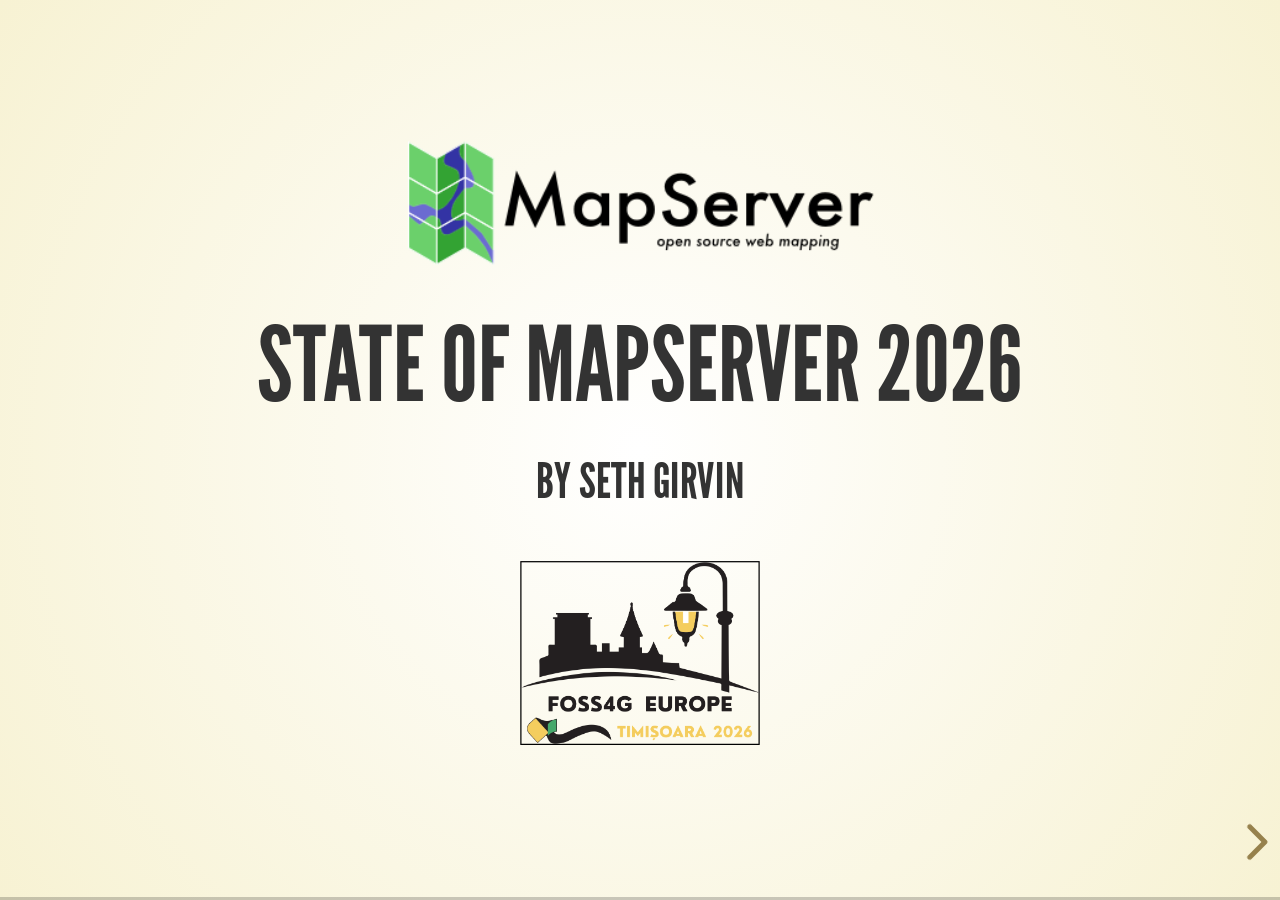
==== commit 4aa06495: "WIP" ====
--- a/index.html
+++ b/index.html
@@ -17,9 +17,9 @@
     <div class="reveal">
         <div class="slides">
             <section data-external="content/presentation.html"></section>
-        </div>
-        <div class="slides">
+            <section data-external="content/development.html"></section>
             <section data-external="content/survey.html"></section>
+            <section data-external="content/summary.html"></section>
         </div>
     </div>
 
@@ -32,8 +32,8 @@
         // - https://revealjs.com/initialization/
         // - https://revealjs.com/config/
         Reveal.initialize({
+            center: true,
             hash: true,
-
             // Learn about plugins: https://revealjs.com/plugins/
             plugins: [RevealMarkdown, RevealHighlight, RevealNotes],
             dependencies: [
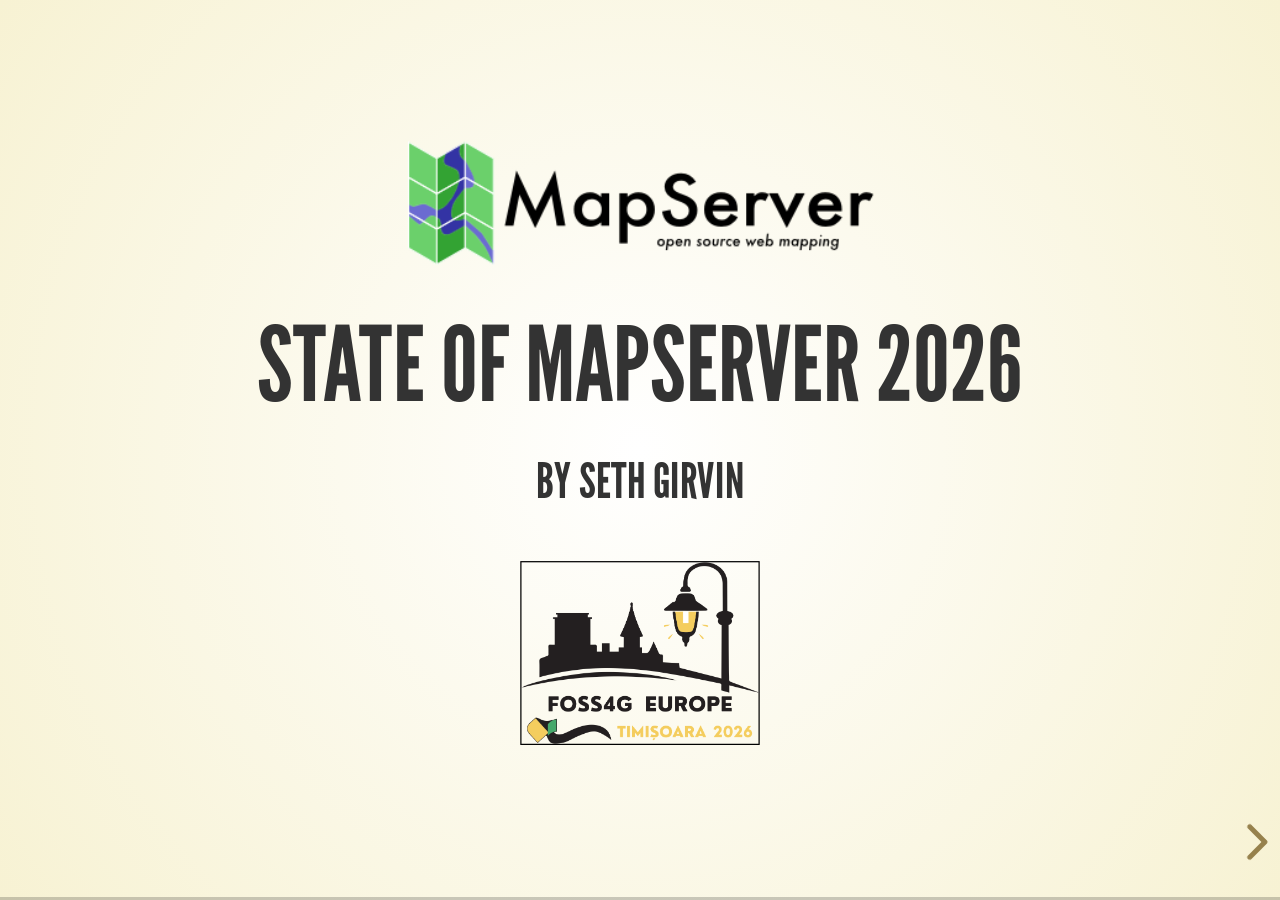
==== commit 658e7b03: "Add roadmap" ====
--- a/index.html
+++ b/index.html
@@ -17,9 +17,12 @@
     <div class="reveal">
         <div class="slides">
             <section data-external="content/presentation.html"></section>
-            <section data-external="content/development.html"></section>
+        </div>
+        <div class="slides">
             <section data-external="content/survey.html"></section>
-            <section data-external="content/summary.html"></section>
+        </div>
+        <div class="slides">
+            <section data-external="content/roadmap.html"></section>
         </div>
     </div>
 
@@ -32,8 +35,8 @@
         // - https://revealjs.com/initialization/
         // - https://revealjs.com/config/
         Reveal.initialize({
-            center: true,
             hash: true,
+
             // Learn about plugins: https://revealjs.com/plugins/
             plugins: [RevealMarkdown, RevealHighlight, RevealNotes],
             dependencies: [
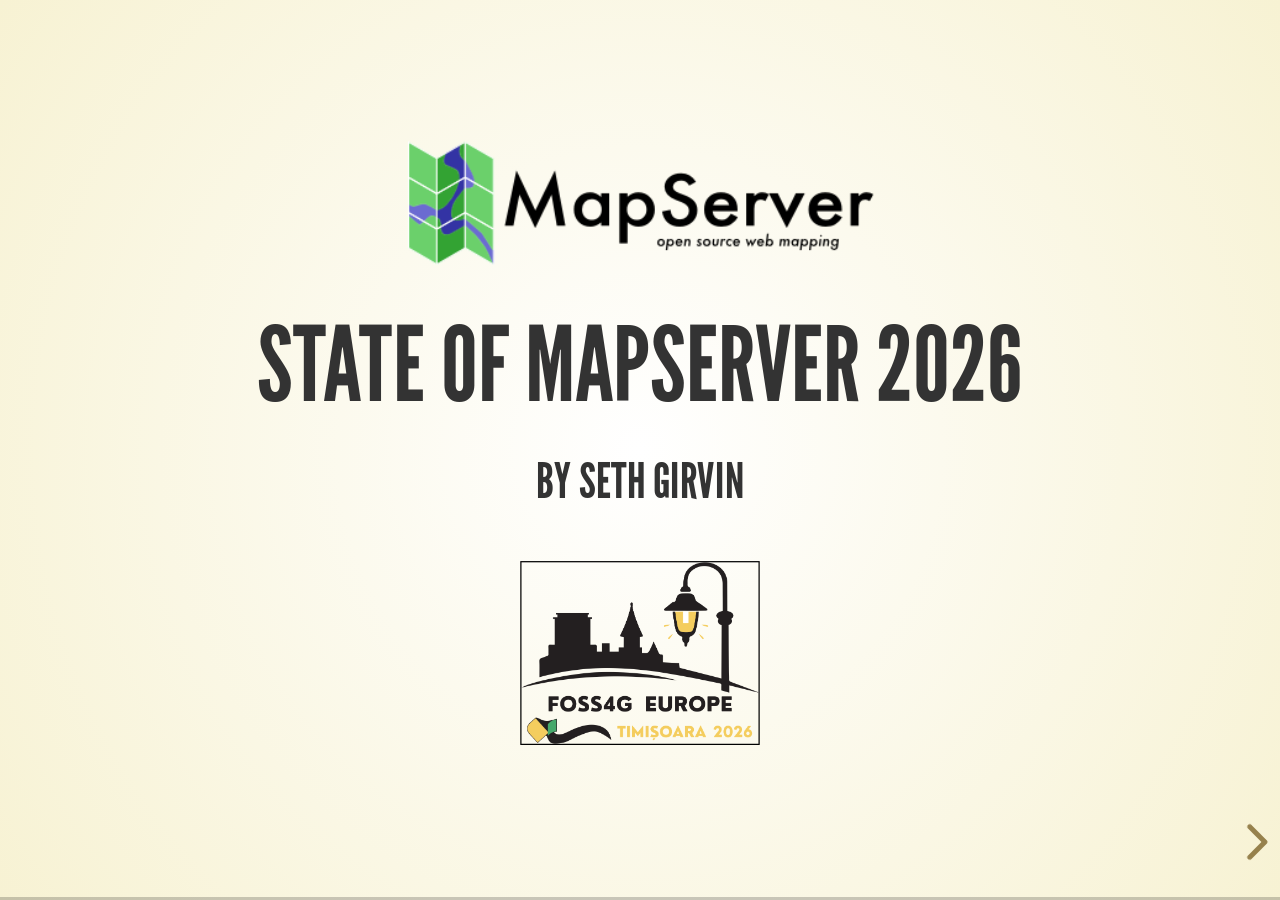
==== commit 0787b852: "Merge branch 'main' of https://github.com/geographika/mapserver-state-2026" ====
--- a/index.html
+++ b/index.html
@@ -17,9 +17,9 @@
     <div class="reveal">
         <div class="slides">
             <section data-external="content/presentation.html"></section>
-        </div>
-        <div class="slides">
+            <section data-external="content/development.html"></section>
             <section data-external="content/survey.html"></section>
+            <section data-external="content/summary.html"></section>
         </div>
         <div class="slides">
             <section data-external="content/roadmap.html"></section>
@@ -35,8 +35,8 @@
         // - https://revealjs.com/initialization/
         // - https://revealjs.com/config/
         Reveal.initialize({
+            center: true,
             hash: true,
-
             // Learn about plugins: https://revealjs.com/plugins/
             plugins: [RevealMarkdown, RevealHighlight, RevealNotes],
             dependencies: [
--- a/css/custom.css
+++ b/css/custom.css
@@ -5,3 +5,15 @@
     clear: both;
     text-align: right;
 }
+
+.reveal section img.bordered {
+    border: 0.8px solid #333;
+    box-shadow: none;
+}
+
+.reveal h2 sup a {
+    font-size: 0.5em;
+    vertical-align: super;
+    color: #888;
+    text-decoration: none;
+}
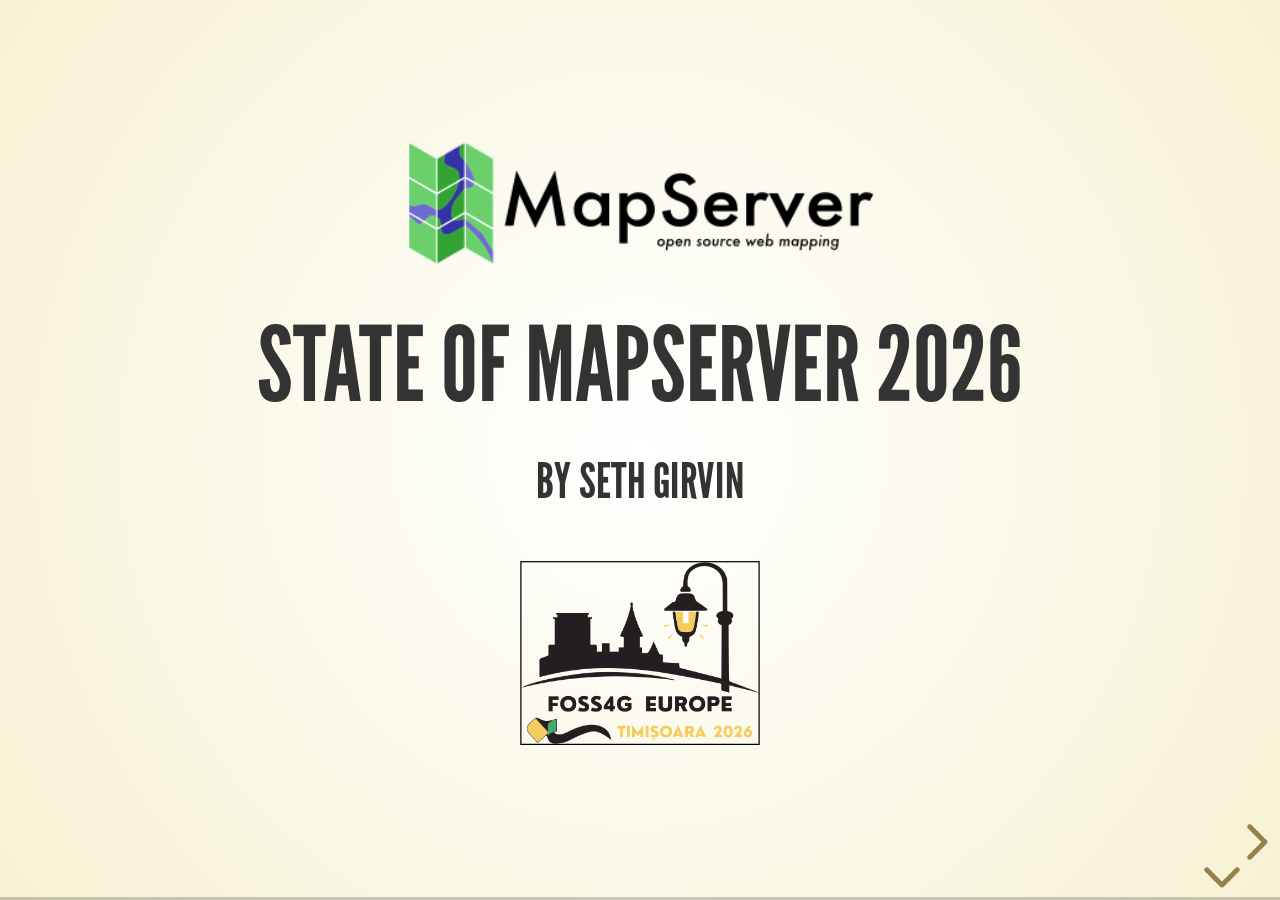
==== commit 0ed0e922: "Restructure and updates" ====
--- a/index.html
+++ b/index.html
@@ -18,11 +18,11 @@
         <div class="slides">
             <section data-external="content/presentation.html"></section>
             <section data-external="content/development.html"></section>
-            <section data-external="content/survey.html"></section>
+            <section data-external="content/security.html"></section>
+            <section data-external="content/survey_results.html"></section>
+            <section data-external="content/survey_summary.html"></section>
+            <section data-external="content/roadmap.html"></section>
             <section data-external="content/summary.html"></section>
-        </div>
-        <div class="slides">
-            <section data-external="content/roadmap.html"></section>
         </div>
     </div>
 
@@ -37,6 +37,9 @@
         Reveal.initialize({
             center: true,
             hash: true,
+            external: {
+                async: false  // force synchronous loading (as lots of survey slides)
+            },
             // Learn about plugins: https://revealjs.com/plugins/
             plugins: [RevealMarkdown, RevealHighlight, RevealNotes],
             dependencies: [
--- a/css/custom.css
+++ b/css/custom.css
@@ -16,4 +16,11 @@
     vertical-align: super;
     color: #888;
     text-decoration: none;
-}+}
+
+.chart {
+    width: 100%;
+    display: block;
+    margin: 0 auto;
+    border: 1px solid #ccc;
+}
